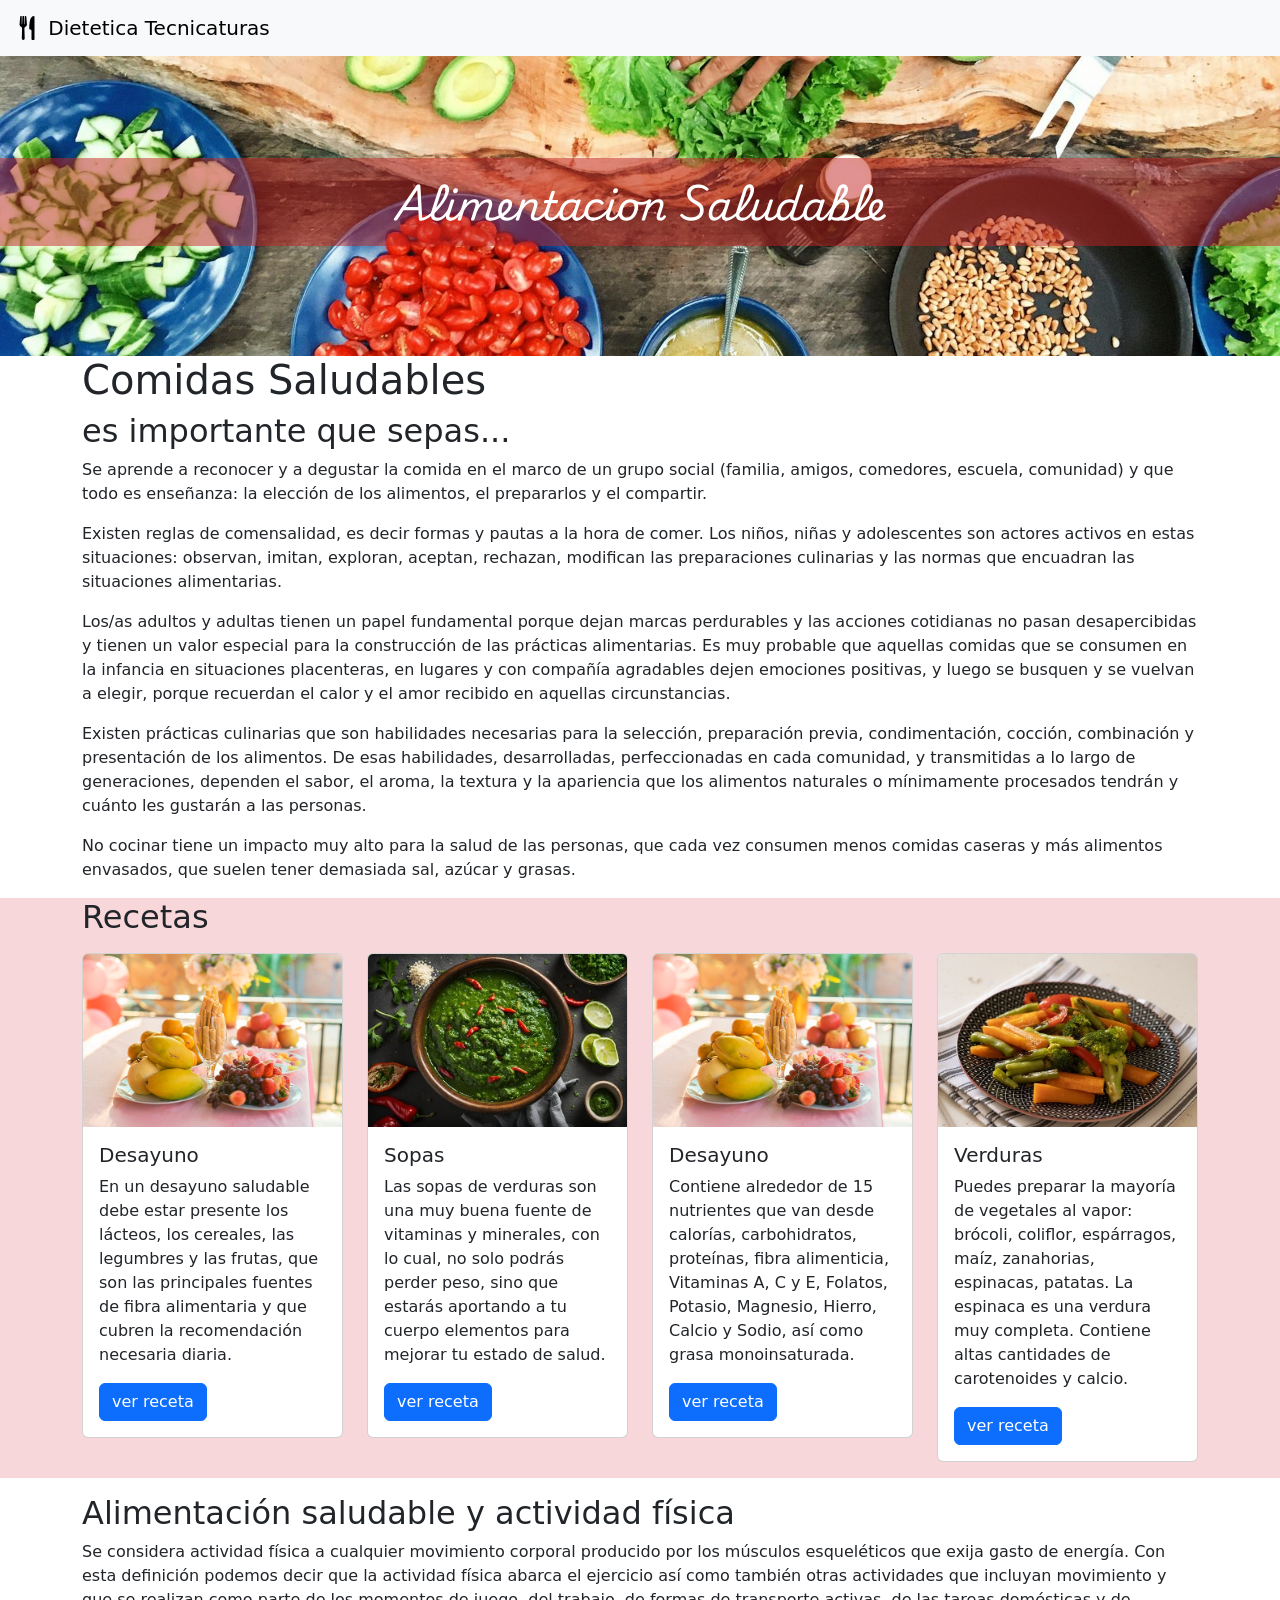
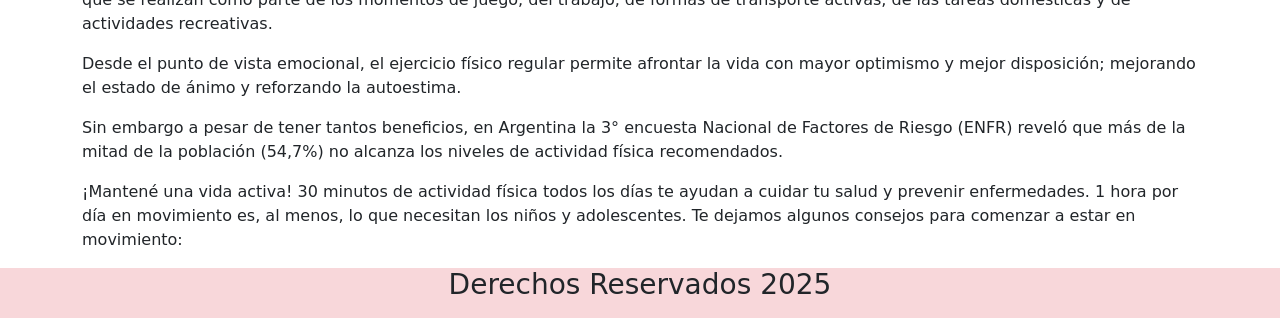
==== index.html @ 4be6faf3 "inicio de repositorio" ====
<!DOCTYPE html>
<html lang="en">
<head>
    <meta charset="UTF-8">
    <meta name="viewport" content="width=device-width, initial-scale=1.0">

    <!-- enlace a google font -->

    <link rel="preconnect" href="https://fonts.googleapis.com">
    <link rel="preconnect" href="https://fonts.gstatic.com" crossorigin>
    <link href="https://fonts.googleapis.com/css2?family=Playwrite+DK+Loopet:wght@100..400&display=swap" rel="stylesheet">

    <title>Ejercicio con Card en bootstrap y personalización</title>

    <!-- enlace a bootsytap -->
    <link href="https://cdn.jsdelivr.net/npm/bootstrap@5.3.3/dist/css/bootstrap.min.css" rel="stylesheet" integrity="sha384-QWTKZyjpPEjISv5WaRU9OFeRpok6YctnYmDr5pNlyT2bRjXh0JMhjY6hW+ALEwIH" crossorigin="anonymous">

    <!-- enlace a style personalizado -->
     <link rel="stylesheet" href="./css/style.css">
  
</head>
<body >

    <!-- barra de navegacion -->

    <nav class="navbar bg-body-tertiary">
        <div class="container-fluid">
            <a class="navbar-brand" href="#">
            <img src="/assects/logo/fork-knife.svg" alt="Logo" width="30" height="24" class="d-inline-block align-text-top">
            Dietetica Tecnicaturas
            </a>
        </div>
    </nav>


    <!-- encabezado de página -->
     <!-- personalizado con un estilo perosnal -->

    <header>
 
       <h1>Alimentacion Saludable</h1>

      
    </header>

    <section class="container ">
        <h1>Comidas Saludables</h1>
        <h2>es importante que sepas... </h2>
        <p>Se aprende a reconocer y a degustar la comida en el marco de un grupo social (familia, amigos, comedores, escuela, comunidad) y que todo es enseñanza: la elección de los alimentos, el prepararlos y el compartir.</p>
        <p>Existen reglas de comensalidad, es decir formas y pautas a la hora de comer. Los niños, niñas y adolescentes son actores activos en estas situaciones: observan, imitan, exploran, aceptan, rechazan, modifican las preparaciones culinarias y las normas que encuadran las situaciones alimentarias.</p>
        <p>Los/as adultos y adultas tienen un papel fundamental porque dejan marcas perdurables y las acciones cotidianas no pasan desapercibidas y tienen un valor especial para la construcción de las prácticas alimentarias. Es muy probable que aquellas comidas que se consumen en la infancia en situaciones placenteras, en lugares y con compañía agradables dejen emociones positivas, y luego se busquen y se vuelvan a elegir, porque recuerdan el calor y el amor recibido en aquellas circunstancias.</p>
        <p>Existen prácticas culinarias que son habilidades necesarias para la selección, preparación previa, condimentación, cocción, combinación y presentación de los alimentos. De esas habilidades, desarrolladas, perfeccionadas en cada comunidad, y transmitidas a lo largo de generaciones, dependen el sabor, el aroma, la textura y la apariencia que los alimentos naturales o mínimamente procesados tendrán y cuánto les gustarán a las personas.</p>
        <p>No cocinar tiene un impacto muy alto para la salud de las personas, que cada vez consumen menos comidas caseras y más alimentos envasados, que suelen tener demasiada sal, azúcar y grasas.</p>


    </section>

<!-- sección de recetas - vamos a usar card para presentar la información -->

<section class="bg-danger-subtle pb-3  mb-3  ">

    <!-- contenedor de la seccion recetas -->

    <div class="container">

            <h2>Recetas</h2>

            <!-- definimos la fila que va a contener 4 columnnas cada una de ellas va a tener una card -->

        <div class="row ">

            <div class="col-12 col-md-6 col-lg-3 mt-2 ">
                
                <div class="card" >
                <img src="./assects/cards/desayuno.jpg" class="card-img-top" alt="...">
                <div class="card-body">
                <h5 class="card-title">Desayuno</h5>
                <p class="card-text">En un desayuno saludable debe estar presente los lácteos, los cereales, las legumbres y las frutas, que son las principales fuentes de fibra alimentaria y que cubren la recomendación necesaria diaria.</p>
                <a href="https://medlineplus.gov/spanish/recetas/batido-energetico-de-pina-verde/" class="btn btn-primary">ver receta</a>
                </div>
            </div>

            </div>

            <div class="col-12 col-md-6 col-lg-3 mt-2 ">

                <div class="card " >
                <img src="./assects/cards/sopa.jpg" class="card-img-top" alt="...">
                <div class="card-body">
                    <h5 class="card-title">Sopas</h5>
                    <p class="card-text">Las sopas de verduras son una muy buena fuente de vitaminas y minerales, con lo cual, no solo podrás perder peso, sino que estarás aportando a tu cuerpo elementos para mejorar tu estado de salud.</p>
                    <a href="https://medlineplus.gov/spanish/recetas/sopa-de-pollo-con-tortilla/" class="btn btn-primary">ver receta</a>
                </div>
                </div>

            </div>
            
            <div class="col-12 col-md-6 col-lg-3 mt-2 ">

                <div class="card" >
                <img src="./assects/cards/desayuno.jpg" class="card-img-top" alt="...">
                <div class="card-body">
                    <h5 class="card-title">Desayuno</h5>
                    <p class="card-text">Contiene alrededor de 15 nutrientes que van desde calorías, carbohidratos, proteínas, fibra alimenticia, Vitaminas A, C y E, Folatos, Potasio, Magnesio, Hierro, Calcio y Sodio, así como grasa monoinsaturada.</p>
                    <a href="https://medlineplus.gov/spanish/recetas/batido-energetico-de-pina-verde/" class="btn btn-primary">ver receta</a>
                </div>
                </div>

            </div>

            <div class="col-12 col-md-6 col-lg-3 mt-2 ">

                <div class="card" >
                <img src="./assects/cards/verduras.jpg" class="card-img-top" alt="...">
                <div class="card-body">
                    <h5 class="card-title">Verduras</h5>
                    <p class="card-text">Puedes preparar la mayoría de vegetales al vapor: brócoli, coliflor, espárragos, maíz, zanahorias, espinacas, patatas. La espinaca es una verdura muy completa. Contiene altas cantidades de carotenoides y calcio.</p>
                    <a href="https://www.paulinacocina.net/ingrediente/verduras" class="btn btn-primary">ver receta</a>
                </div>
                </div>

            </div>




        </div>

    </div>

  

</section>

<section class="container ">

    <h2>Alimentación saludable y actividad física</h2>
    
    <p>Se considera actividad física a cualquier movimiento corporal producido por los músculos esqueléticos que exija gasto de energía. Con esta definición podemos decir que la actividad física abarca el ejercicio así como también otras actividades que incluyan movimiento y que se realizan como parte de los momentos de juego, del trabajo, de formas de transporte activas, de las tareas domésticas y de actividades recreativas.</p>
    <p>Desde el punto de vista emocional, el ejercicio físico regular permite afrontar la vida con mayor optimismo y mejor disposición; mejorando el estado de ánimo y reforzando la autoestima.</p>
    <p>Sin embargo a pesar de tener tantos beneficios, en Argentina la 3° encuesta Nacional de Factores de Riesgo (ENFR) reveló que más de la mitad de la población (54,7%) no alcanza los niveles de actividad física recomendados.</p>
    <p>¡Mantené una vida activa! 30 minutos de actividad física todos los días te ayudan a cuidar tu salud y prevenir enfermedades. 1 hora por día en movimiento es, al menos, lo que necesitan los niños y adolescentes. Te dejamos algunos consejos para comenzar a estar en movimiento:</p>


</section>



<footer class="bg-danger-subtle  ">
    <div class="container text-center pb-2  ">
        <h3>Derechos Reservados 2025</h3>
    </div>
   
</footer>


<script src="https://cdn.jsdelivr.net/npm/bootstrap@5.3.3/dist/js/bootstrap.bundle.min.js" integrity="sha384-YvpcrYf0tY3lHB60NNkmXc5s9fDVZLESaAA55NDzOxhy9GkcIdslK1eN7N6jIeHz" crossorigin="anonymous"></script>

</body>
</html>
---- css/style.css ----
header {
  background-image: url('../assects/portada/pexels-mvdheuvel-2284166.jpg'); /* Cambia esto por la ruta de tu imagen */
  background-size: cover;
  background-position: center;
  height: 300px; /* Altura ajustable */
  display: flex;
  align-items: center;
  justify-content: center;
}

header h1 {
    font-family: "Playwrite DK Loopet", cursive;
  background-color: rgba(196, 38, 38, 0.5); /* Fondo semitransparente negro */
  color: white;
  padding: 20px;
  width: 100%;
  text-align: center;
  font-size: 2.5em;
}


/* 🔽 Tablet: hasta 992px */
@media (max-width: 992px) {
  header {
   
    height: 250px;
  }

  header h1 {
      background-color: rgba(36, 129, 191, 0.5); /* Fondo semitransparente negro */
    font-size: 2em;
    padding: 15px;
  }
}

/* 🔽 Móvil: hasta 576px */
@media (max-width: 576px) {
  header {
    
    height: 200px;
  }

  header h1 {
     background-color: rgba(21, 185, 89, 0.5); /* Fondo semitransparente negro */
    font-size: 1.5em;
    padding: 10px;
  }
}
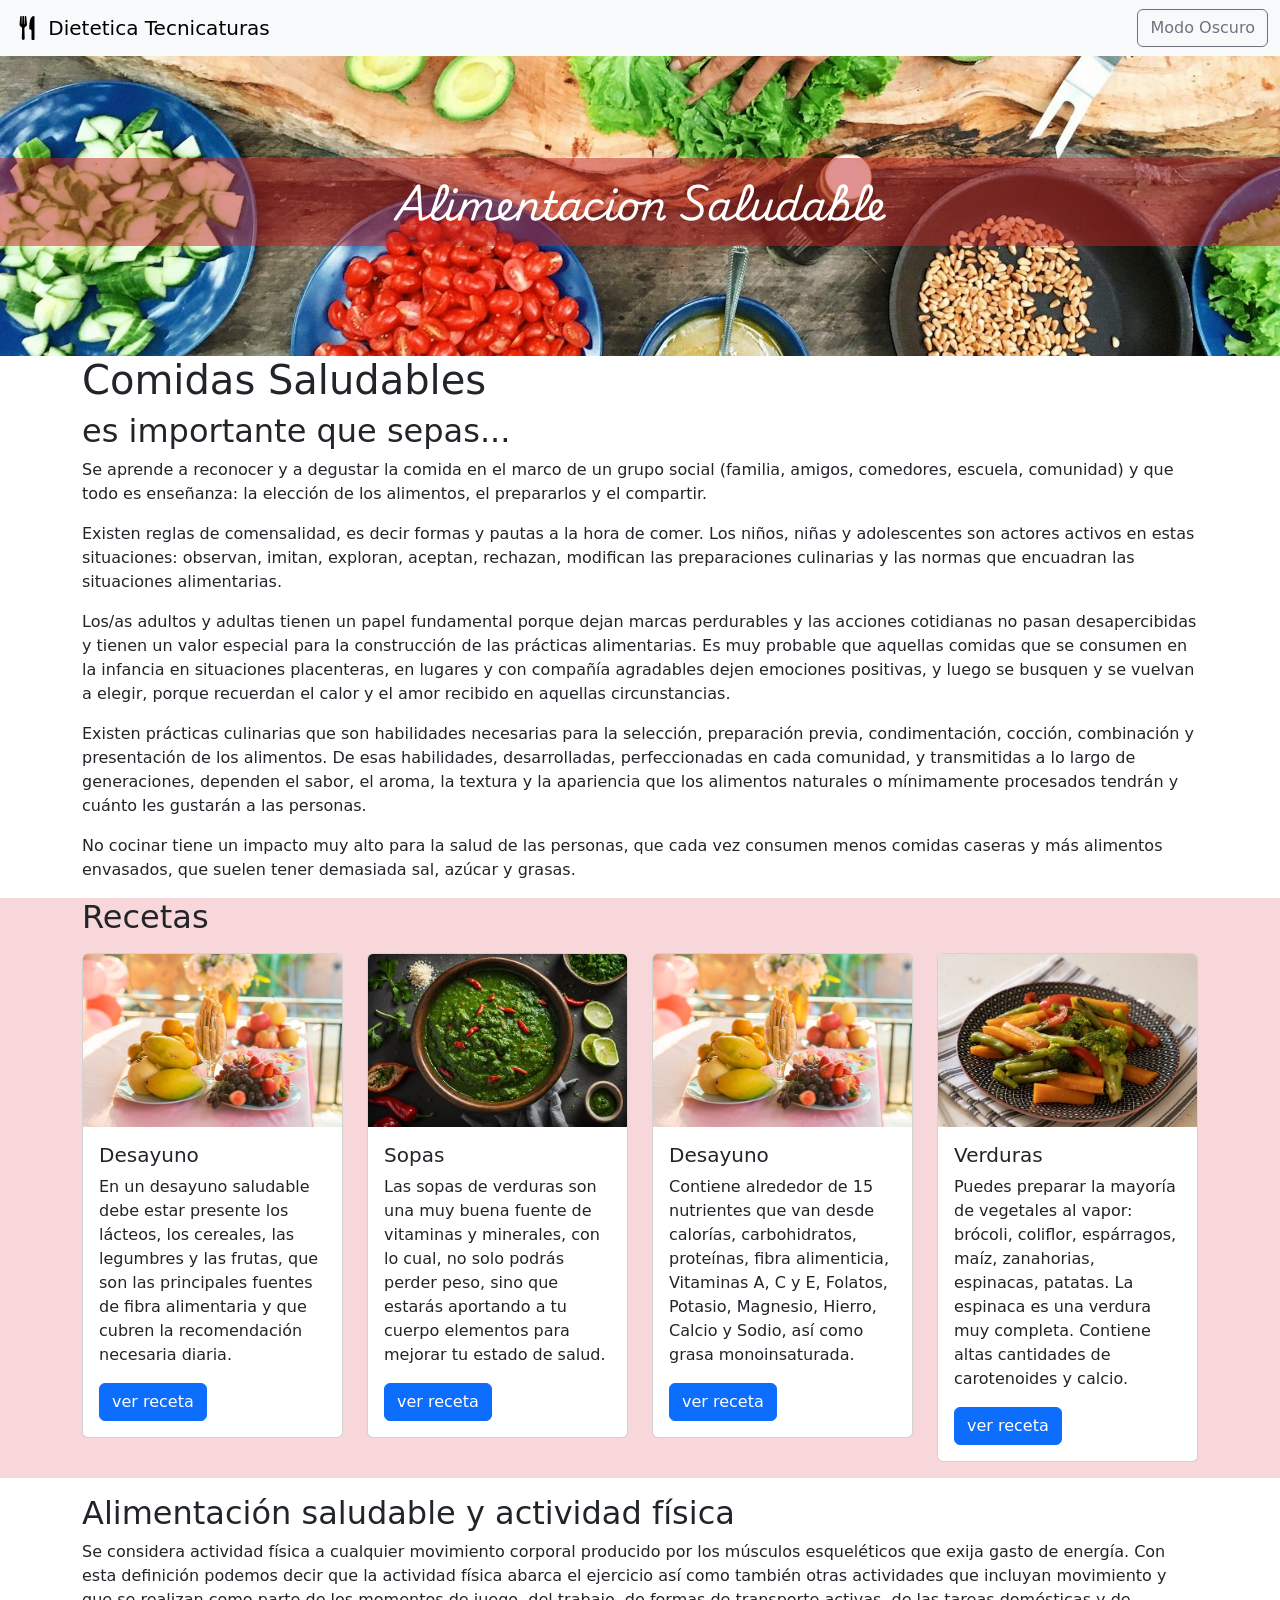
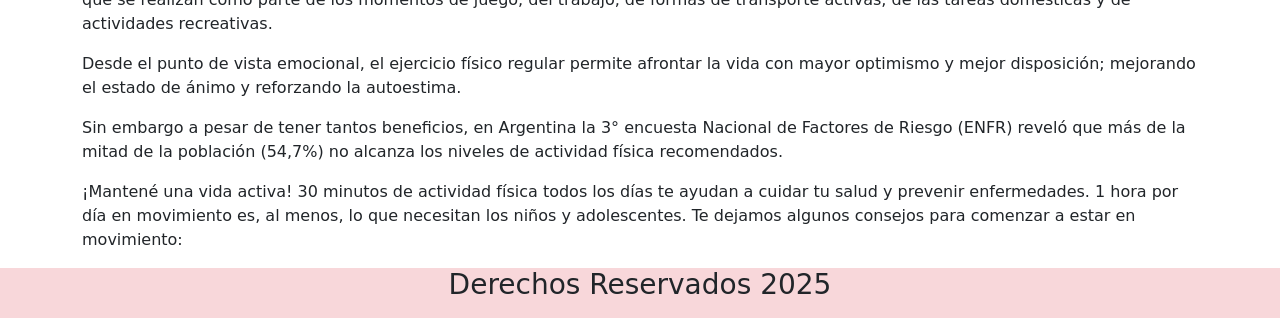
==== commit dd766673: "agregamos modo oscuro" ====
--- a/index.html
+++ b/index.html
@@ -1,5 +1,5 @@
 <!DOCTYPE html>
-<html lang="en">
+<html lang="en" data-bs-theme="light">
 <head>
     <meta charset="UTF-8">
     <meta name="viewport" content="width=device-width, initial-scale=1.0">
@@ -20,15 +20,19 @@
   
 </head>
 <body >
-
+<!-- inicio de sesion -->
     <!-- barra de navegacion -->
-
+ 
     <nav class="navbar bg-body-tertiary">
         <div class="container-fluid">
             <a class="navbar-brand" href="#">
             <img src="/assects/logo/fork-knife.svg" alt="Logo" width="30" height="24" class="d-inline-block align-text-top">
             Dietetica Tecnicaturas
             </a>
+             
+               <button id="themeToggle" class="btn btn-outline-secondary">
+          <i id="themeIcon" class="bi bi-moon">modo claroscuro</i> 
+        </button>
         </div>
     </nav>
 
@@ -156,5 +160,7 @@
 
 <script src="https://cdn.jsdelivr.net/npm/bootstrap@5.3.3/dist/js/bootstrap.bundle.min.js" integrity="sha384-YvpcrYf0tY3lHB60NNkmXc5s9fDVZLESaAA55NDzOxhy9GkcIdslK1eN7N6jIeHz" crossorigin="anonymous"></script>
 
+<script src="./programacion/modo.js"></script>
+
 </body>
 </html>
